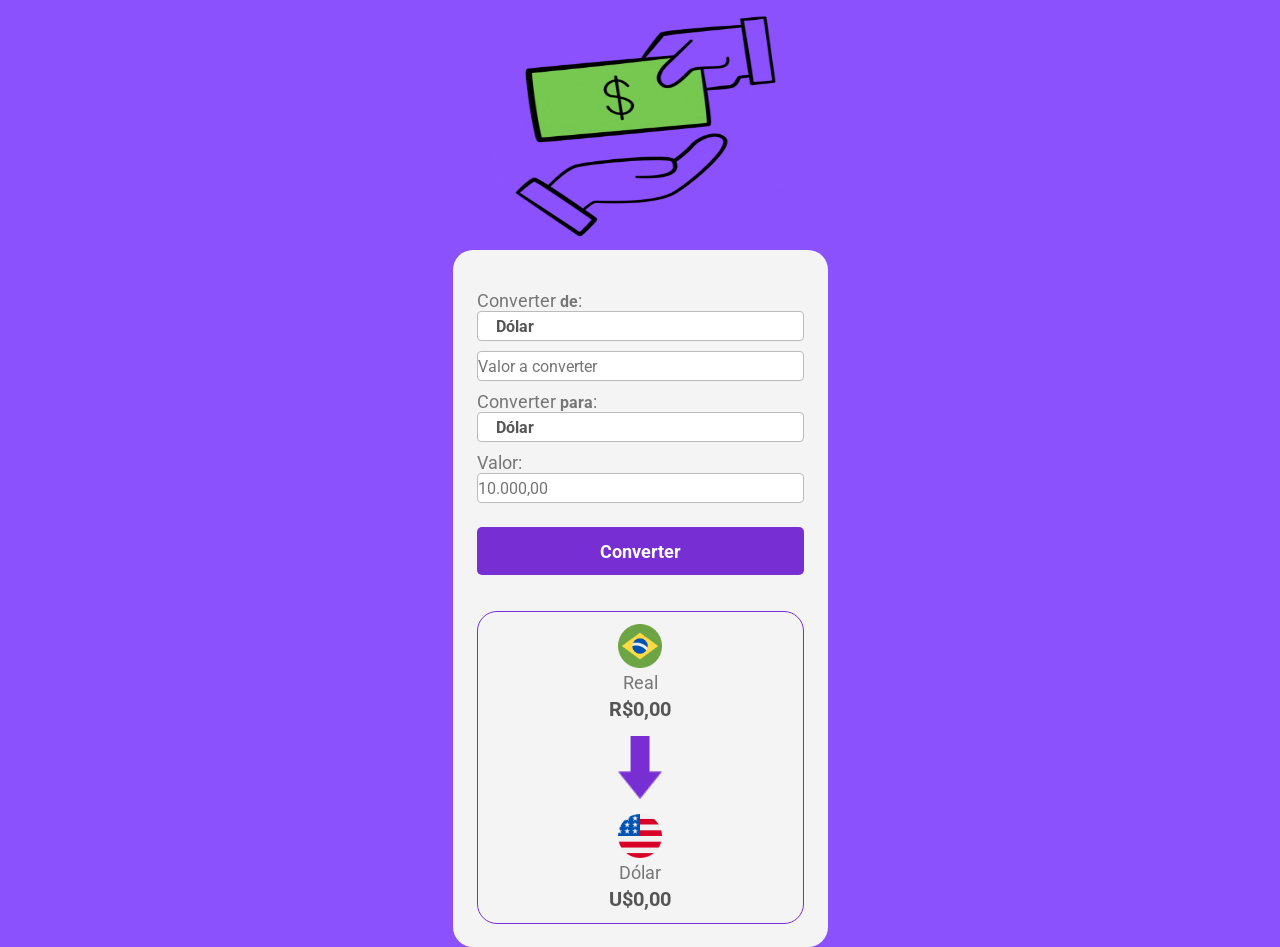
==== index.html @ 883a598e "Estilizando a página" ====
<!DOCTYPE html>
<html lang="pt-br">
  <head>
    <meta charset="UTF-8" />
    <meta name="viewport" content="width=device-width, initial-scale=1.0" />
    <meta author="Aj_Dionisio" />
    <meta
      name="description"
      content="Conversor de moedas simples, feito em HTML, CSS e JavaScript."/>
    <link rel="preconnect" href="https://fonts.googleapis.com" />
    <link rel="preconnect" href="https://fonts.gstatic.com" crossorigin />
    <link href="https://fonts.googleapis.com/css2?family=Roboto:wght@100..900&display=swap" rel="stylesheet" />
    <script src="./script.js"></script>
    <link rel="stylesheet" href="./stylesheet.css" />
    <title>Conversor de moedas</title>
  </head>
  <body>
    <img  id="gifLogo"src="./Assets/logo.gif" alt="logo-devclub-convert-money">
    <main id="card">
       <label> <!--lembrar o que é label -->
        Converter <b>de</b>:
        <select name="moedas" id="moedas-converter">
          <option value="dolar">Dólar</option>
          <option value="euro">Euro</option>
          <option value="real">Real</option>
          <option value="libra">Libra</option>
          <option value="iene">Iene</option>
          <option value="Peso_Argentino">Peso Argentino</option>
        </select>
        <input type="number" id="valor-converter" placeholder="Valor a converter" />
      </label>

      <label id="ConvertValue">
        Converter <b>para</b>:
        <select name="moedas" id="moedas-converter">
          <option value="dolar">Dólar</option>
          <option value="euro">Euro</option>
          <option value="real">Real</option>
          <option value="libra">Libra</option>
          <option value="iene">Iene</option>
          <option value="peso argentino">Peso Argentino</option>
        </select>
        
      </label>

      <label>
        Valor:
        <input type="number" id="valor-convertido" placeholder="10.000,00"/>
      </label>

      <button id="button-conversor">Converter</button>

      <section>
        <div class="currency-box">
          <img src="./Assets/Real.png" alt="logo-moeda-a-converter">
          <p class="currency">Real</p>
          <p class="currency-value">R$0,00</p>
        </div>
        <img class="arrow-img" src="./Assets/Arrow.png" alt="Seta-de-conversão">
        <div class="currency-box">
          <img src="./Assets/Dollar.png" alt="logo-moeda-convertida">
          <p class="currency">Dólar</p>
          <p class="currency-value">U$0,00</p>
        </div>
      </section>
    </main>
  </body>
</html>
---- stylesheet.css ----
*{
    margin: 0;
    padding: 0;
    box-sizing: border-box;
    font-family: 'Roboto', sans-serif;
    font-size: 16px;
    /* para zerar todi tipo de espaçamento que já vem no navegador */
    outline: none; /*para tirar o contorno que fica quando clica em um input */
}

body{
    background-color:#8A51FC;/*toca so a cor do fundo, já o background permite trocar diversar coisas como cor do fundo, posicionamento, tamanho, se tera reptções */
}
#gifLogo{/*Usar em imagenbs em px*/
        width: 300px;
        height: 230px;
        top: 271px;
        left: 954px;
        display: block;
        margin: 10px auto; /*para centralizar so vai funcionar com o display em block*/

}

#card{
    width: 375px;
    border-radius: 20px;
    margin-top: 20vh;
    background: #F4F4F4;
    margin: 0 auto;
    /* padding: 44px 24px 24px 23px;cima, direita, baixo esquerda */
    padding: 40px 24px 23px;
    color: rgb(0, 55, 128);
}

label{
    color: #777777;
    font-weight: 400;
    font-size: 1.143rem;

}
select{
        background:#fff ;
        border-radius: 4px;
        border: 1px solid #BBB;
        height: 30px;
        width: 100%;
        appearance:none;
        padding-left: 18px;
         /*para deixar o texto mais afastado do canto esquerdo */
         font-weight: 700;
         font-size: 1rem;
         color: #555;
         cursor: pointer;
}
input{
        background:#fff ;
        border-radius: 4px;
        border: 1px solid #BBB;
        height: 30px;
        width: 100%;
        cursor: pointer;
        }

#valor-converter{
    margin-bottom: 10px;
}
#moedas-converter{
    margin-bottom: 10px;
}

button{
   border-radius: 5px;
   height: 48px;
   width: 100%;
   background: #772FD3;
   font-weight: 700;
   font-size: 1.13rem;
   color: #FFF;
   margin-top: 24px;
   border: none;
   cursor: pointer;
}

button:hover{
    opacity: .8;
}

button:active{
    opacity: .6;
}

section{
  border: 1px solid #772FD3;
    border-radius: 20px;
    margin-top: 36px;
    padding: 12px;
    display: flex;/*podemos escolher como vamos alinhar os itens*/
    flex-direction: column; /*para alinhar os itens em coluna, so funciona quando o display é flex */
    align-items: center; /*para alinhar os itens no centro */
}
.arrow-img{
    margin: 15px 0;
}

.currency-box{
    display: flex;
    flex-direction: column;
    align-items: center;
    gap: 4px; /*para dar espaçamento entre os itens */
}

.currency{
    color:#777;
    font-size: 1.143rem;
}

.currency-value{
    color: #555;
    font-weight: 700;
    font-size: 1.25rem;
}

section img{
    width: 44px;
}
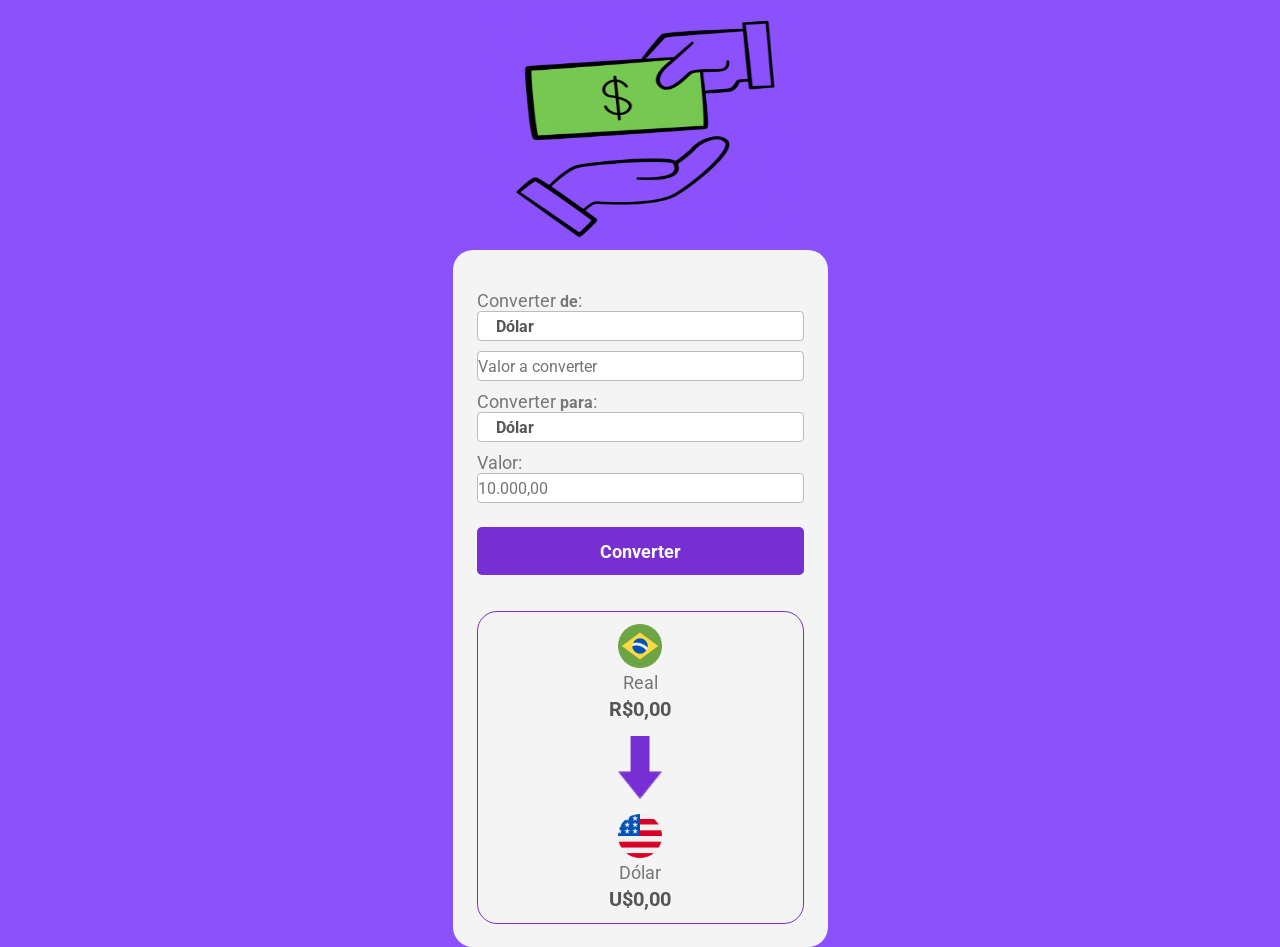
==== commit ef169b91: "modificaçõs no document,CSS e adição do JavaScript" ====
--- a/index.html
+++ b/index.html
@@ -10,7 +10,7 @@
     <link rel="preconnect" href="https://fonts.googleapis.com" />
     <link rel="preconnect" href="https://fonts.gstatic.com" crossorigin />
     <link href="https://fonts.googleapis.com/css2?family=Roboto:wght@100..900&display=swap" rel="stylesheet" />
-    <script src="./script.js"></script>
+    
     <link rel="stylesheet" href="./stylesheet.css" />
     <title>Conversor de moedas</title>
   </head>
@@ -48,7 +48,7 @@
         <input type="number" id="valor-convertido" placeholder="10.000,00"/>
       </label>
 
-      <button id="button-conversor">Converter</button>
+      <button Id="ButtonConvert">Converter</button>
 
       <section>
         <div class="currency-box">
@@ -65,4 +65,5 @@
       </section>
     </main>
   </body>
+  <script src="./script.js"></script>
 </html>
--- a/stylesheet.css
+++ b/stylesheet.css
@@ -68,7 +68,7 @@
     margin-bottom: 10px;
 }
 
-button{
+#ButtonConvert{
    border-radius: 5px;
    height: 48px;
    width: 100%;
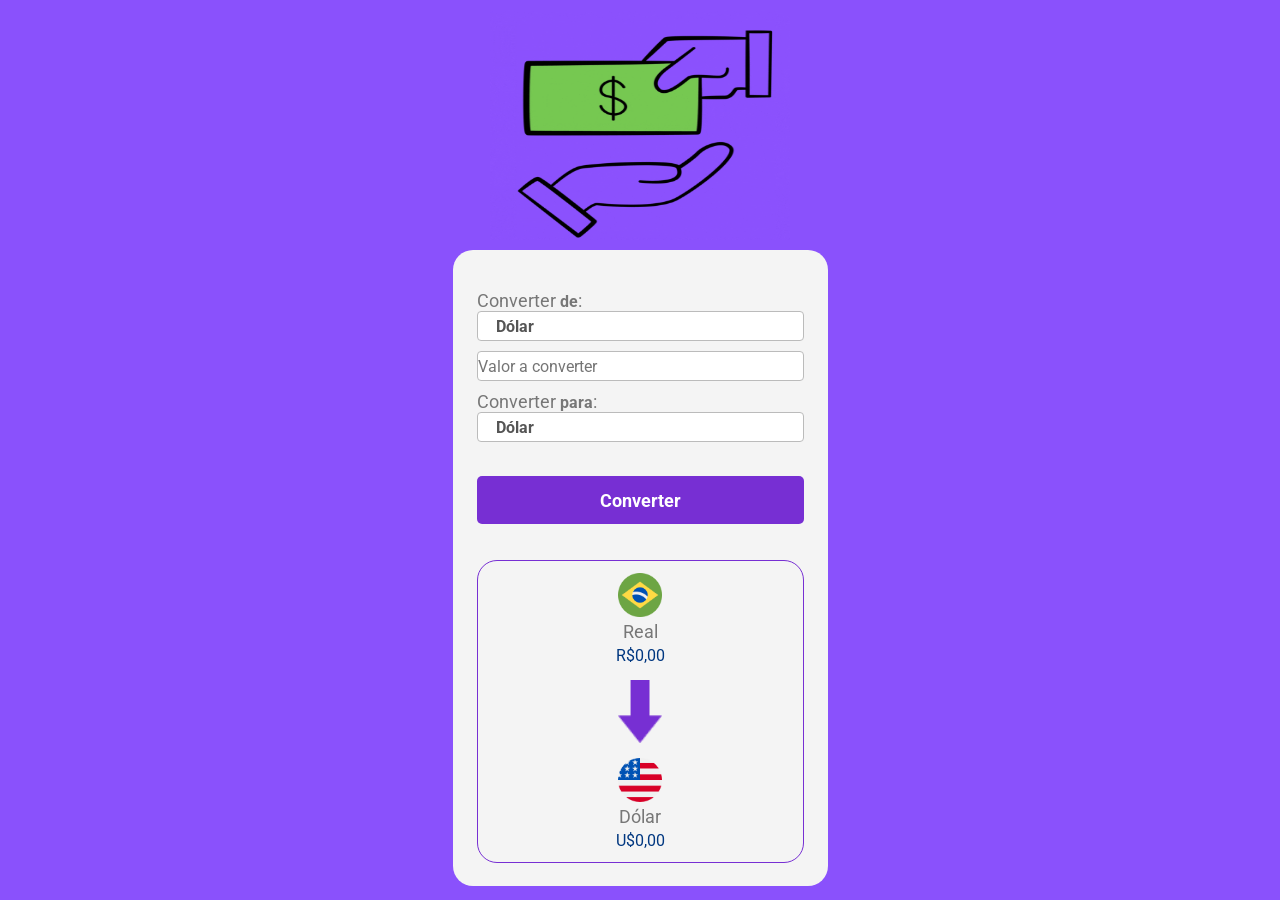
==== commit d1cd36a8: "modificações nos arquivos, edição do valor apresentado abaixo das bandeiras" ====
--- a/index.html
+++ b/index.html
@@ -43,10 +43,10 @@
         
       </label>
 
-      <label>
+      <!-- <label>
         Valor:
         <input type="number" id="valor-convertido" placeholder="10.000,00"/>
-      </label>
+      </label> -->
 
       <button Id="ButtonConvert">Converter</button>
 
@@ -54,7 +54,7 @@
         <div class="currency-box">
           <img src="./Assets/Real.png" alt="logo-moeda-a-converter">
           <p class="currency">Real</p>
-          <p class="currency-value">R$0,00</p>
+          <p class="currency-value-to-convert">R$0,00</p>
         </div>
         <img class="arrow-img" src="./Assets/Arrow.png" alt="Seta-de-conversão">
         <div class="currency-box">
--- a/stylesheet.css
+++ b/stylesheet.css
@@ -114,7 +114,7 @@
     font-size: 1.143rem;
 }
 
-.currency-value{
+.currency-value .currency-value-to-convert{
     color: #555;
     font-weight: 700;
     font-size: 1.25rem;
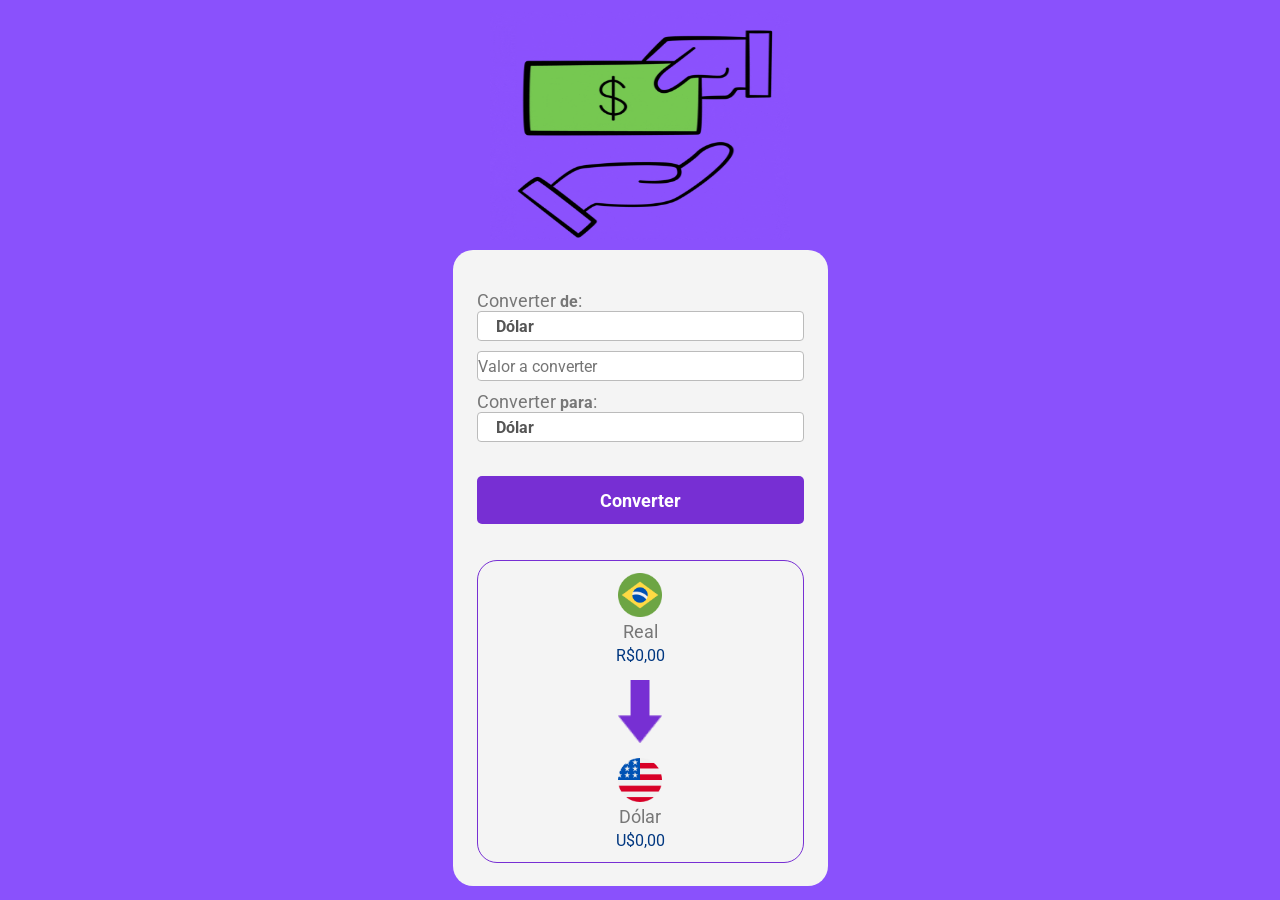
==== commit 3eca4ff8: "edição do hmlt, nome das moedas. edição no js convertendo para todas as moedas a partir do real" ====
--- a/index.html
+++ b/index.html
@@ -19,12 +19,13 @@
     <main id="card">
        <label> <!--lembrar o que é label -->
         Converter <b>de</b>:
-        <select name="moedas" id="moedas-converter">
-          <option value="dolar">Dólar</option>
-          <option value="euro">Euro</option>
-          <option value="real">Real</option>
-          <option value="libra">Libra</option>
-          <option value="iene">Iene</option>
+        <select name="moedas" id="moedas-converter"
+        class="currency-to-convert">
+          <option value="Dollar">Dólar</option>
+          <option value="Euro">Euro</option>
+          <option value="Real">Real</option>
+          <option value="Libra">Libra</option>
+          <option value="Iene">Iene</option>
           <option value="Peso_Argentino">Peso Argentino</option>
         </select>
         <input type="number" id="valor-converter" placeholder="Valor a converter" />
@@ -32,13 +33,13 @@
 
       <label id="ConvertValue">
         Converter <b>para</b>:
-        <select name="moedas" id="moedas-converter">
-          <option value="dolar">Dólar</option>
-          <option value="euro">Euro</option>
-          <option value="real">Real</option>
-          <option value="libra">Libra</option>
-          <option value="iene">Iene</option>
-          <option value="peso argentino">Peso Argentino</option>
+        <select name="moedas" id="moedas-converter" class="currency-converted">
+         <option value="Dollar">Dólar</option>
+          <option value="Euro">Euro</option>
+          <option value="Real">Real</option>
+          <option value="Libra">Libra</option>
+          <option value="Iene">Iene</option>
+          <option value="Peso_Argentino">Peso Argentino</option>
         </select>
         
       </label>
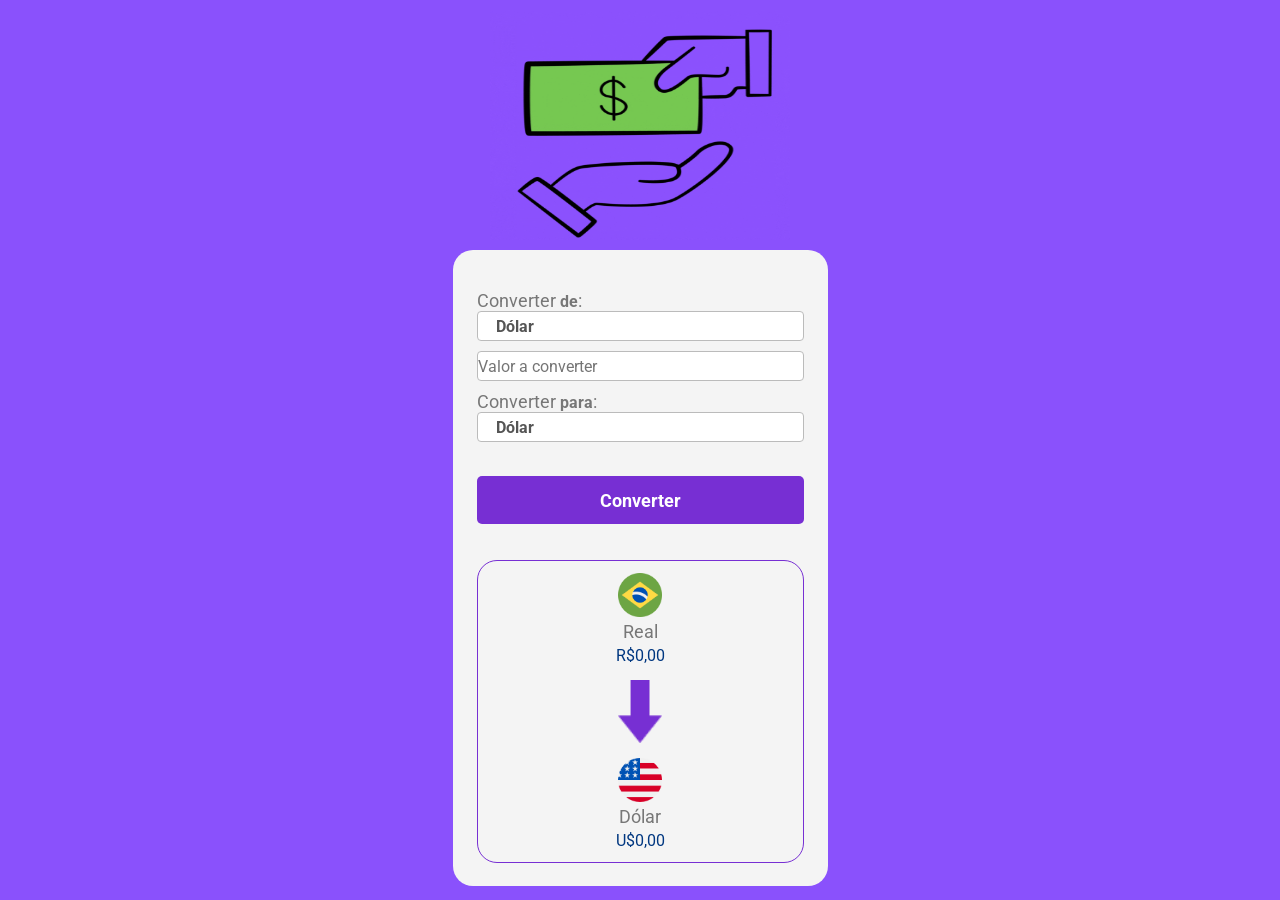
==== commit a92c10ee: "mapeando moeda a converter e apresentando no console" ====
--- a/index.html
+++ b/index.html
@@ -1,70 +1,70 @@
 <!DOCTYPE html>
 <html lang="pt-br">
-  <head>
-    <meta charset="UTF-8" />
-    <meta name="viewport" content="width=device-width, initial-scale=1.0" />
-    <meta author="Aj_Dionisio" />
-    <meta
-      name="description"
-      content="Conversor de moedas simples, feito em HTML, CSS e JavaScript."/>
-    <link rel="preconnect" href="https://fonts.googleapis.com" />
-    <link rel="preconnect" href="https://fonts.gstatic.com" crossorigin />
-    <link href="https://fonts.googleapis.com/css2?family=Roboto:wght@100..900&display=swap" rel="stylesheet" />
-    
-    <link rel="stylesheet" href="./stylesheet.css" />
-    <title>Conversor de moedas</title>
-  </head>
-  <body>
-    <img  id="gifLogo"src="./Assets/logo.gif" alt="logo-devclub-convert-money">
-    <main id="card">
-       <label> <!--lembrar o que é label -->
-        Converter <b>de</b>:
-        <select name="moedas" id="moedas-converter"
-        class="currency-to-convert">
-          <option value="Dollar">Dólar</option>
-          <option value="Euro">Euro</option>
-          <option value="Real">Real</option>
-          <option value="Libra">Libra</option>
-          <option value="Iene">Iene</option>
-          <option value="Peso_Argentino">Peso Argentino</option>
-        </select>
-        <input type="number" id="valor-converter" placeholder="Valor a converter" />
-      </label>
 
-      <label id="ConvertValue">
-        Converter <b>para</b>:
-        <select name="moedas" id="moedas-converter" class="currency-converted">
-         <option value="Dollar">Dólar</option>
-          <option value="Euro">Euro</option>
-          <option value="Real">Real</option>
-          <option value="Libra">Libra</option>
-          <option value="Iene">Iene</option>
-          <option value="Peso_Argentino">Peso Argentino</option>
-        </select>
-        
-      </label>
+<head>
+  <meta charset="UTF-8" />
+  <meta name="viewport" content="width=device-width, initial-scale=1.0" />
+  <meta author="Aj_Dionisio" />
+  <meta name="description" content="Conversor de moedas simples, feito em HTML, CSS e JavaScript." />
+  <link rel="preconnect" href="https://fonts.googleapis.com" />
+  <link rel="preconnect" href="https://fonts.gstatic.com" crossorigin />
+  <link href="https://fonts.googleapis.com/css2?family=Roboto:wght@100..900&display=swap" rel="stylesheet" />
 
-      <!-- <label>
+  <link rel="stylesheet" href="./stylesheet.css" />
+  <title>Conversor de moedas</title>
+</head>
+
+<body>
+  <img id="gifLogo" src="./Assets/logo.gif" alt="logo-devclub-convert-money">
+  <main id="card">
+    <label> <!--lembrar o que é label -->
+      Converter <b>de</b>:
+      <select name="moedas" id="moedas-converter" class="currency-to-convert">
+        <option value="Dollar">Dólar</option>
+        <option value="Euro">Euro</option>
+        <option value="Real">Real</option>
+        <option value="Libra">Libra</option>
+        <option value="Iene">Iene</option>
+        <option value="Peso_Argentino">Peso Argentino</option>
+      </select>
+      <input type="number" id="valor-converter" placeholder="Valor a converter" />
+    </label>
+
+    <label id="ConvertValue">
+      Converter <b>para</b>:
+      <select name="moedas" id="moedas-converter" class="currency-converted">
+        <option value="Dollar">Dólar</option>
+        <option value="Euro">Euro</option>
+        <option value="Real">Real</option>
+        <option value="Libra">Libra</option>
+        <option value="Iene">Iene</option>
+        <option value="Peso_Argentino">Peso Argentino</option>
+      </select>
+
+    </label>
+
+    <!-- <label>
         Valor:
         <input type="number" id="valor-convertido" placeholder="10.000,00"/>
       </label> -->
 
-      <button Id="ButtonConvert">Converter</button>
+    <button Id="ButtonConvert">Converter</button>
 
-      <section>
-        <div class="currency-box">
-          <img src="./Assets/Real.png" alt="logo-moeda-a-converter">
-          <p class="currency">Real</p>
-          <p class="currency-value-to-convert">R$0,00</p>
-        </div>
-        <img class="arrow-img" src="./Assets/Arrow.png" alt="Seta-de-conversão">
-        <div class="currency-box">
-          <img src="./Assets/Dollar.png" alt="logo-moeda-convertida">
-          <p class="currency">Dólar</p>
-          <p class="currency-value">U$0,00</p>
-        </div>
-      </section>
-    </main>
-  </body>
-  <script src="./script.js"></script>
-</html>
+    <section>
+      <div class="currency-box">
+        <img src="./Assets/Real.png" alt="logo-moeda-a-converter">
+        <p class="currency">Real</p>
+        <p class="currency-value-to-convert">R$0,00</p>
+      </div>
+      <img class="arrow-img" src="./Assets/Arrow.png" alt="Seta-de-conversão">
+      <div class="currency-box">
+        <img src="./Assets/Dollar.png" alt="logo-moeda-convertida">
+        <p class="currency">Dólar</p>
+        <p class="currency-value">U$0,00</p>
+      </div>
+    </section>
+  </main>
+</body>
+<script src="./script.js"></script>
+
+</html>
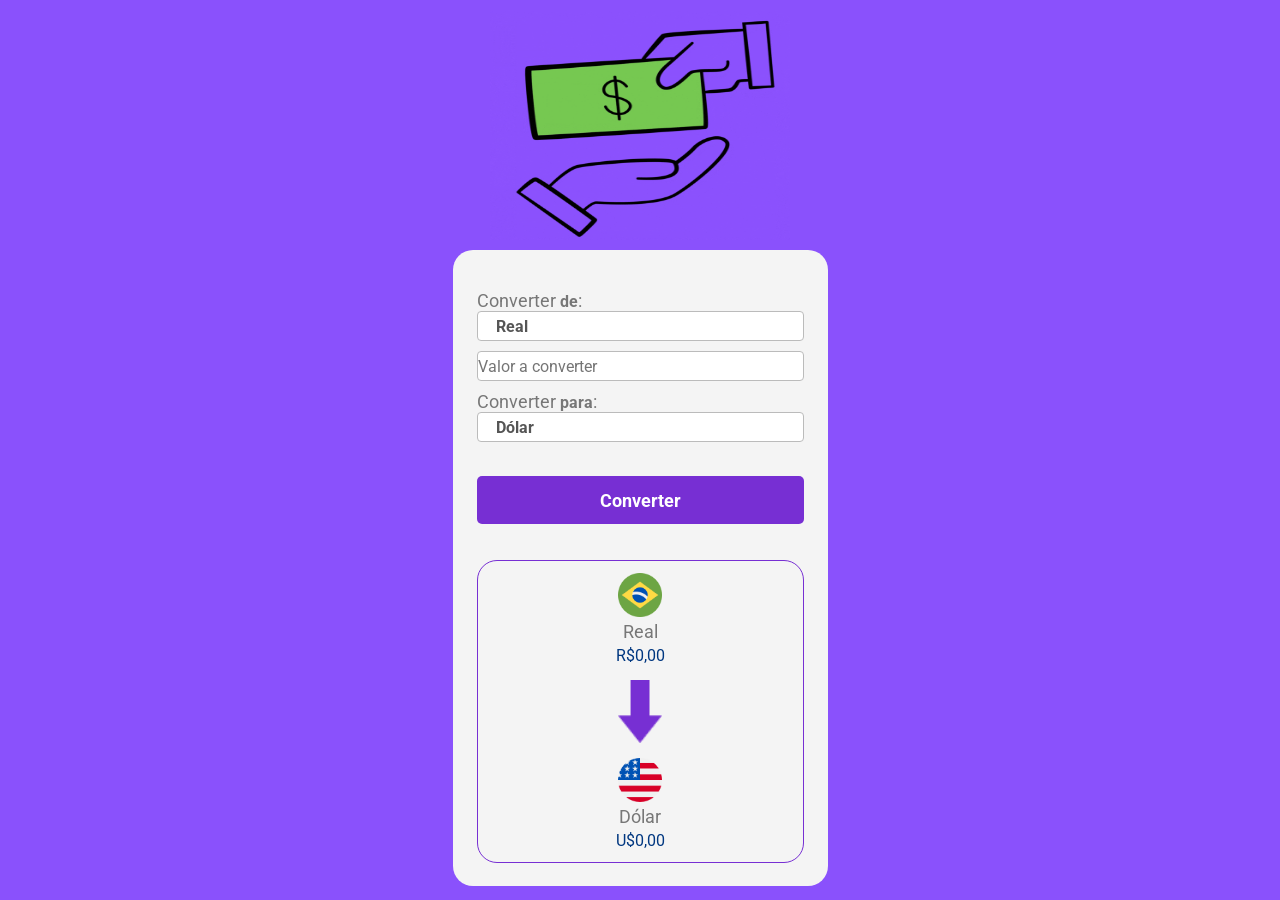
==== commit 1183ca20: "converções funcionando" ====
--- a/index.html
+++ b/index.html
@@ -20,12 +20,12 @@
     <label> <!--lembrar o que é label -->
       Converter <b>de</b>:
       <select name="moedas" id="moedas-converter" class="currency-to-convert">
-        <option value="Dollar">Dólar</option>
-        <option value="Euro">Euro</option>
+        <!-- <option value="Dollar">Dólar</option>
+        <option value="Euro">Euro</option> -->
         <option value="Real">Real</option>
-        <option value="Libra">Libra</option>
+        <!-- <option value="Libra">Libra</option>
         <option value="Iene">Iene</option>
-        <option value="Peso_Argentino">Peso Argentino</option>
+        <option value="Peso_Argentino">Peso Argentino</option> -->
       </select>
       <input type="number" id="valor-converter" placeholder="Valor a converter" />
     </label>
@@ -35,10 +35,10 @@
       <select name="moedas" id="moedas-converter" class="currency-converted">
         <option value="Dollar">Dólar</option>
         <option value="Euro">Euro</option>
-        <option value="Real">Real</option>
+        <!-- <option value="Real">Real</option>
         <option value="Libra">Libra</option>
         <option value="Iene">Iene</option>
-        <option value="Peso_Argentino">Peso Argentino</option>
+        <option value="Peso_Argentino">Peso Argentino</option> -->
       </select>
 
     </label>
@@ -53,13 +53,13 @@
     <section>
       <div class="currency-box">
         <img src="./Assets/Real.png" alt="logo-moeda-a-converter">
-        <p class="currency">Real</p>
+        <p class="currency" id="currency-value-to-convert">Real</p>
         <p class="currency-value-to-convert">R$0,00</p>
       </div>
       <img class="arrow-img" src="./Assets/Arrow.png" alt="Seta-de-conversão">
       <div class="currency-box">
-        <img src="./Assets/Dollar.png" alt="logo-moeda-convertida">
-        <p class="currency">Dólar</p>
+        <img id="currency-flag" src="./Assets/Dollar.png" alt="logo-moeda-convertida">
+        <p class="currency" id="currency-name">Dólar</p>
         <p class="currency-value">U$0,00</p>
       </div>
     </section>
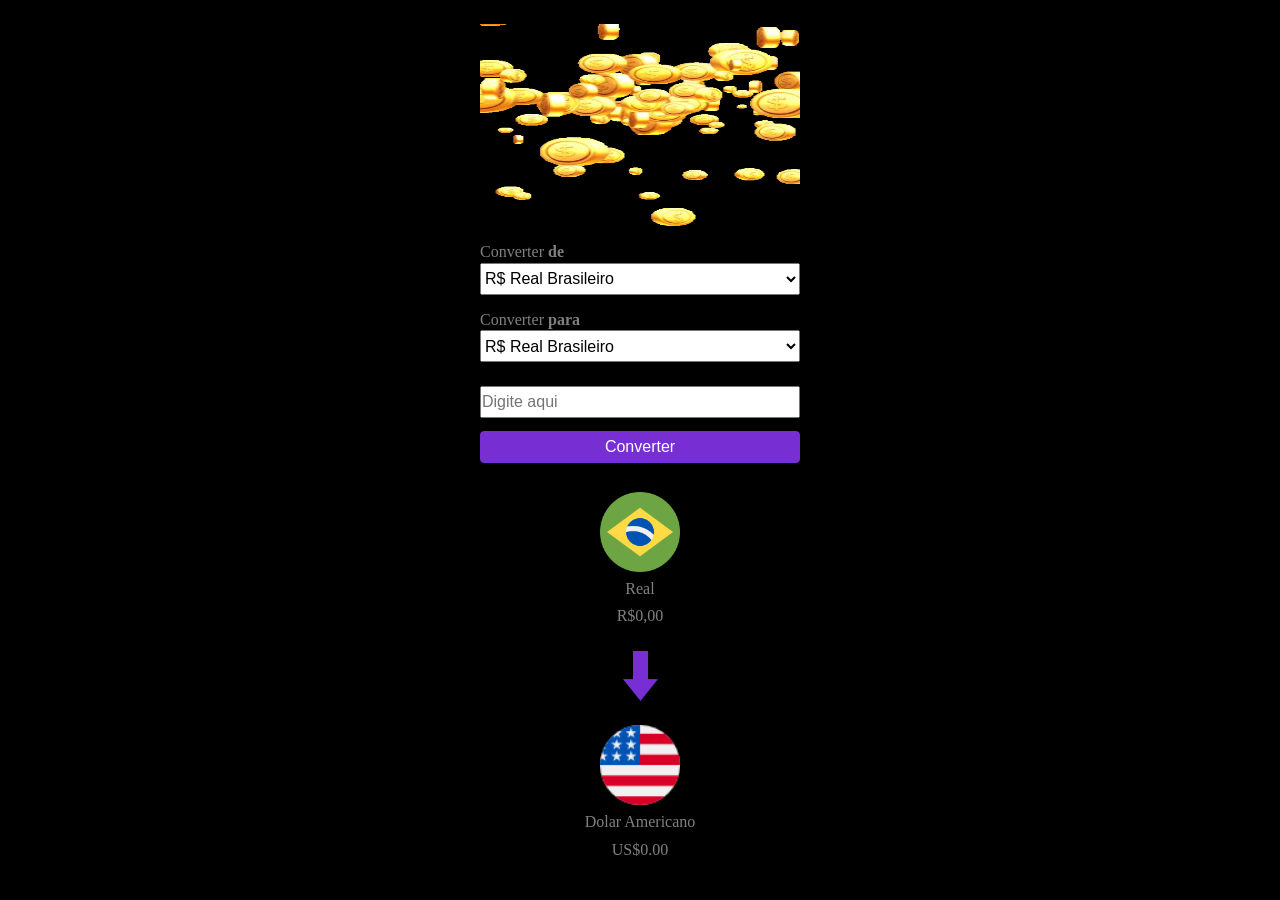
==== commit 936aab15: "Revisão de arquivos" ====
--- a/index.html
+++ b/index.html
@@ -1,70 +1,57 @@
 <!DOCTYPE html>
-<html lang="pt-br">
+<html lang="en">
 
 <head>
-  <meta charset="UTF-8" />
-  <meta name="viewport" content="width=device-width, initial-scale=1.0" />
-  <meta author="Aj_Dionisio" />
-  <meta name="description" content="Conversor de moedas simples, feito em HTML, CSS e JavaScript." />
-  <link rel="preconnect" href="https://fonts.googleapis.com" />
-  <link rel="preconnect" href="https://fonts.gstatic.com" crossorigin />
-  <link href="https://fonts.googleapis.com/css2?family=Roboto:wght@100..900&display=swap" rel="stylesheet" />
-
-  <link rel="stylesheet" href="./stylesheet.css" />
-  <title>Conversor de moedas</title>
+    <meta charset="UTF-8">
+    <meta name="viewport" content="width=device-width, initial-scale=1.0">
+    <title>Conversor de Moedas</title>
+    <link rel="stylesheet" href="./stylesheet.css">
 </head>
 
 <body>
-  <img id="gifLogo" src="./Assets/logo.gif" alt="logo-devclub-convert-money">
-  <main id="card">
-    <label> <!--lembrar o que é label -->
-      Converter <b>de</b>:
-      <select name="moedas" id="moedas-converter" class="currency-to-convert">
-        <!-- <option value="Dollar">Dólar</option>
-        <option value="Euro">Euro</option> -->
-        <option value="Real">Real</option>
-        <!-- <option value="Libra">Libra</option>
-        <option value="Iene">Iene</option>
-        <option value="Peso_Argentino">Peso Argentino</option> -->
-      </select>
-      <input type="number" id="valor-converter" placeholder="Valor a converter" />
-    </label>
+    <main class="container">
+        <img id="imgLogo" src="./Assets/Dinherio explodindo.webp" alt="money-explosion">
+        <section class="currencyToConvert">
+            <p>Converter <b>de</b></p>
+            <select onchange="changeCurrencyConvert()" name="currencyConvert" id="currencyConvert">
+                <option value="real">R$ Real Brasileiro</option>
+                <option value="dollar">US$ Dolar Americano</option>
+                <option value="euro">R$ Euro</option>
+            </select>
 
-    <label id="ConvertValue">
-      Converter <b>para</b>:
-      <select name="moedas" id="moedas-converter" class="currency-converted">
-        <option value="Dollar">Dólar</option>
-        <option value="Euro">Euro</option>
-        <!-- <option value="Real">Real</option>
-        <option value="Libra">Libra</option>
-        <option value="Iene">Iene</option>
-        <option value="Peso_Argentino">Peso Argentino</option> -->
-      </select>
+        </section>
 
-    </label>
+        <section
+        onchange="changeConvertedCurrency()" class="convertedCurrency">
+            <p>Converter <b>para</b></p>
+            <select name="currencyConverted" id="currencyConverted">
+                <option value="real">R$ Real Brasileiro</option>
+                <option value="dollar">US$ Dolar Americano</option>
+                <option value="euro">R$ Euro</option>
+            </select>
+        </section>
 
-    <!-- <label>
-        Valor:
-        <input type="number" id="valor-convertido" placeholder="10.000,00"/>
-      </label> -->
+        <input class="currencyValue" type="number" placeholder="Digite aqui">
 
-    <button Id="ButtonConvert">Converter</button>
+        <button onclick="conta()" class="converted_button">Converter</button>
 
-    <section>
-      <div class="currency-box">
-        <img src="./Assets/Real.png" alt="logo-moeda-a-converter">
-        <p class="currency" id="currency-value-to-convert">Real</p>
-        <p class="currency-value-to-convert">R$0,00</p>
-      </div>
-      <img class="arrow-img" src="./Assets/Arrow.png" alt="Seta-de-conversão">
-      <div class="currency-box">
-        <img id="currency-flag" src="./Assets/Dollar.png" alt="logo-moeda-convertida">
-        <p class="currency" id="currency-name">Dólar</p>
-        <p class="currency-value">U$0,00</p>
-      </div>
-    </section>
-  </main>
+        <section class="infConverted">
+            <div id="valueConvert">
+                <img id="flagConvert" src="./Assets/Real.png" alt="flagConvert">
+                <p class="nCurrencyConvert">Real</p>
+                <p class="valueCurrencyConvert">R$0,00</p>
+            </div>
+            <img id="imgArrow" src="./Assets/Arrow.png" alt="arrow">
+            <div id="valeuConverted">
+                <img id="flagConverted" src="./Assets/Dollar.png" alt="flagConverted">
+                <p class="nCurrencyConverted">Dolar Americano</p>
+                <p class="valueConverted">US$0.00</p>
+            </div>
+
+        </section>
+    </main>
 </body>
+
 <script src="./script.js"></script>
 
 </html>
--- a/stylesheet.css
+++ b/stylesheet.css
@@ -1,125 +1,92 @@
-*{
+* {
     margin: 0;
     padding: 0;
     box-sizing: border-box;
-    font-family: 'Roboto', sans-serif;
+    color: grey;
     font-size: 16px;
-    /* para zerar todi tipo de espaçamento que já vem no navegador */
-    outline: none; /*para tirar o contorno que fica quando clica em um input */
 }
 
-body{
-    background-color:#8A51FC;/*toca so a cor do fundo, já o background permite trocar diversar coisas como cor do fundo, posicionamento, tamanho, se tera reptções */
-}
-#gifLogo{/*Usar em imagenbs em px*/
-        width: 300px;
-        height: 230px;
-        top: 271px;
-        left: 954px;
-        display: block;
-        margin: 10px auto; /*para centralizar so vai funcionar com o display em block*/
-
+body {
+    background-color: black;
+    display: flex;
+    justify-content: center;
+    align-items: center;
+    width: 100vw;
+    height: 100vh;
 }
 
-#card{
-    width: 375px;
-    border-radius: 20px;
-    margin-top: 20vh;
-    background: #F4F4F4;
-    margin: 0 auto;
-    /* padding: 44px 24px 24px 23px;cima, direita, baixo esquerda */
-    padding: 40px 24px 23px;
-    color: rgb(0, 55, 128);
+.container {
+    display: flex;
+    flex-direction: column;
 }
 
-label{
-    color: #777777;
-    font-weight: 400;
-    font-size: 1.143rem;
-
-}
-select{
-        background:#fff ;
-        border-radius: 4px;
-        border: 1px solid #BBB;
-        height: 30px;
-        width: 100%;
-        appearance:none;
-        padding-left: 18px;
-         /*para deixar o texto mais afastado do canto esquerdo */
-         font-weight: 700;
-         font-size: 1rem;
-         color: #555;
-         cursor: pointer;
-}
-input{
-        background:#fff ;
-        border-radius: 4px;
-        border: 1px solid #BBB;
-        height: 30px;
-        width: 100%;
-        cursor: pointer;
-        }
-
-#valor-converter{
-    margin-bottom: 10px;
-}
-#moedas-converter{
-    margin-bottom: 10px;
+#imgLogo {
+    width: 20rem;
+    height: 13rem;
+    margin-bottom: .7rem;
 }
 
-#ButtonConvert{
-   border-radius: 5px;
-   height: 48px;
-   width: 100%;
-   background: #772FD3;
-   font-weight: 700;
-   font-size: 1.13rem;
-   color: #FFF;
-   margin-top: 24px;
-   border: none;
-   cursor: pointer;
+.currencyToConvert {
+    margin-bottom: 1rem;
 }
 
-button:hover{
-    opacity: .8;
+p {
+    margin-bottom: 0.1rem;
 }
 
-button:active{
-    opacity: .6;
+#currencyConverted {
+    margin-bottom: .5rem;
 }
 
-section{
-  border: 1px solid #772FD3;
-    border-radius: 20px;
-    margin-top: 36px;
-    padding: 12px;
-    display: flex;/*podemos escolher como vamos alinhar os itens*/
-    flex-direction: column; /*para alinhar os itens em coluna, so funciona quando o display é flex */
-    align-items: center; /*para alinhar os itens no centro */
-}
-.arrow-img{
-    margin: 15px 0;
+select,
+input {
+    height: 2rem;
+    width: 20rem;
+    color: black;
 }
 
-.currency-box{
+input {
+    margin-top: 1rem;
+}
+
+.converted_button {
+    height: 2rem;
+    color: #fff;
+    background-color: rgba(119, 47, 211, 1);
+    margin: .8rem 0;
+    border: 1px solid rgba(119, 47, 211, 1);
+    border-radius: .25rem;
+}
+
+.infConverted {
+    display: flex;
+    flex-direction: column;
+    justify-content: center;
+    align-items: center;
+}
+
+#flagConvert,
+#flagConverted,
+.imgArrow {
+    width: 5rem;
+}
+
+#valueConvert{
+    margin: 1rem 0;
     display: flex;
     flex-direction: column;
     align-items: center;
-    gap: 4px; /*para dar espaçamento entre os itens */
+    gap: .5rem;
 }
 
-.currency{
-    color:#777;
-    font-size: 1.143rem;
+#imgArrow {
+    margin: .5rem;
 }
 
-.currency-value .currency-value-to-convert{
-    color: #555;
-    font-weight: 700;
-    font-size: 1.25rem;
-}
-
-section img{
-    width: 44px;
+#valeuConverted{
+    margin: 1rem 0;
+    display: flex;
+    flex-direction: column;
+    align-items: center;
+    gap: .5rem;
 }
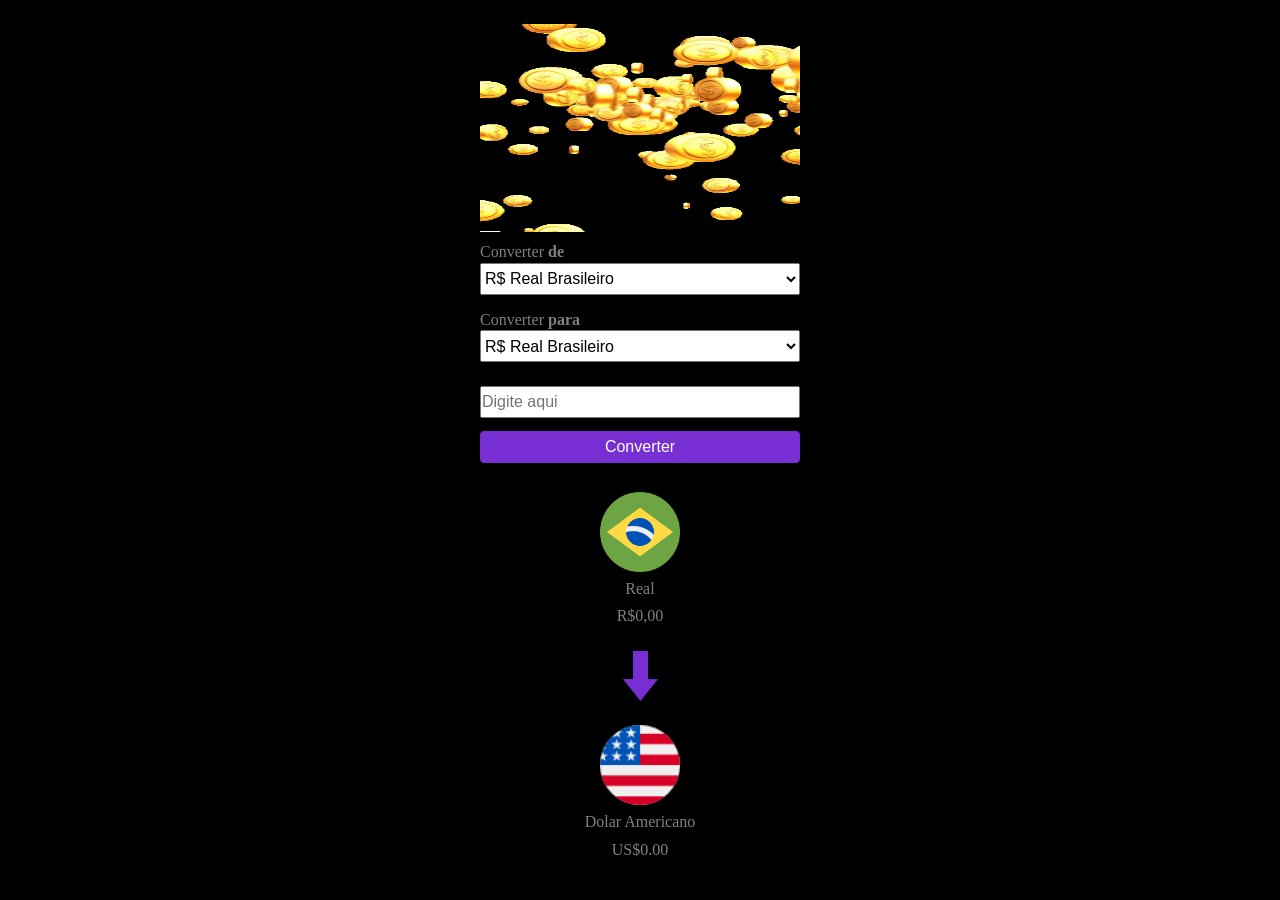
==== commit 8f00e5fc: "colocando api para atualizar valores automaticamente" ====
--- a/index.html
+++ b/index.html
@@ -13,7 +13,7 @@
         <img id="imgLogo" src="./Assets/Dinherio explodindo.webp" alt="money-explosion">
         <section class="currencyToConvert">
             <p>Converter <b>de</b></p>
-            <select onchange="changeCurrencyConvert()" name="currencyConvert" id="currencyConvert">
+            <select  name="currencyConvert" id="currencyConvert">
                 <option value="real">R$ Real Brasileiro</option>
                 <option value="dollar">US$ Dolar Americano</option>
                 <option value="euro">R$ Euro</option>
@@ -22,7 +22,7 @@
         </section>
 
         <section
-        onchange="changeConvertedCurrency()" class="convertedCurrency">
+         class="convertedCurrency">
             <p>Converter <b>para</b></p>
             <select name="currencyConverted" id="currencyConverted">
                 <option value="real">R$ Real Brasileiro</option>
@@ -33,7 +33,7 @@
 
         <input class="currencyValue" type="number" placeholder="Digite aqui">
 
-        <button onclick="conta()" class="converted_button">Converter</button>
+        <button  class="converted_button">Converter</button>
 
         <section class="infConverted">
             <div id="valueConvert">
